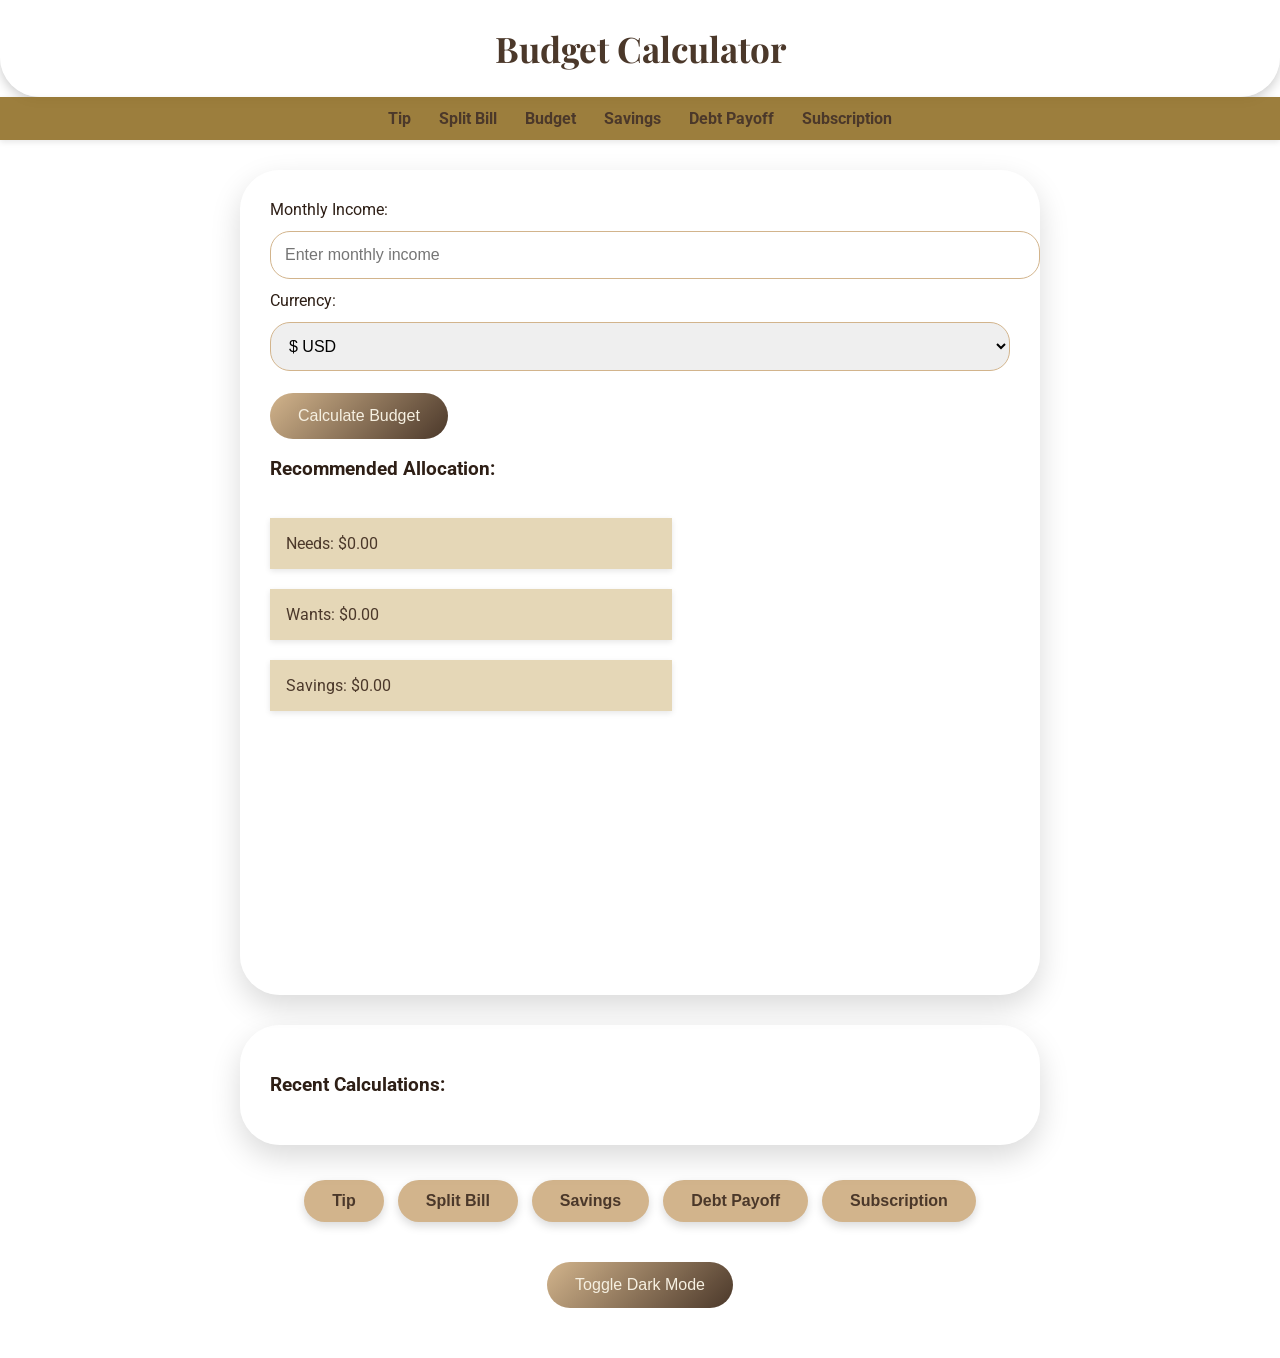
==== budget-calculator.html @ 4eb387f4 "Add files via upload" ====
<!DOCTYPE html>
<html lang="en">
<head>
    <meta charset="UTF-8">
    <meta name="viewport" content="width=device-width, initial-scale=1.0">
    <title>Budget Calculator</title>
    <link rel="stylesheet" href="style.css">
</head>
<body>
    <header>Budget Calculator</header>

    <nav>
        <a href="tip-calculator.html">Tip</a>
        <a href="split-bill.html">Split Bill</a>
        <a href="budget-calculator.html">Budget</a>
        <a href="savings-calculator.html">Savings</a>
        <a href="debt-payoff.html">Debt Payoff</a>
        <a href="subscription-calculator.html">Subscription</a>
    </nav>

    <div class="container">
        <div class="card">
            <label for="income">Monthly Income:</label>
            <input type="number" id="income" placeholder="Enter monthly income">

            <label for="currencySelect">Currency:</label>
            <select id="currencySelect" onchange="setCurrency(this.value)">
                <option value="$">$ USD</option>
                <option value="€">€ EUR</option>
                <option value="£">£ GBP</option>
            </select>

            <button onclick="calculateBudget()">Calculate Budget</button>

            <h3>Recommended Allocation:</h3>
            <div id="needs" class="chip">Needs: $0.00</div>
            <div id="wants" class="chip">Wants: $0.00</div>
            <div id="savings" class="chip">Savings: $0.00</div>

            <canvas id="budgetChart" width="400" height="250"></canvas>
        </div>

        <div class="card">
            <h3>Recent Calculations:</h3>
            <div id="budgetHistory"></div>
        </div>

        <div class="pages-buttons">
            <a href="tip-calculator.html"><button>Tip</button></a>
            <a href="split-bill.html"><button>Split Bill</button></a>
            <a href="savings-calculator.html"><button>Savings</button></a>
            <a href="debt-payoff.html"><button>Debt Payoff</button></a>
            <a href="subscription-calculator.html"><button>Subscription</button></a>
        </div>

        <div class="pages-buttons">
            <button onclick="document.body.classList.toggle('dark')">Toggle Dark Mode</button>
        </div>
    </div>

    <script src="script.js"></script>
    <script src="charts.js"></script>
</body>
</html>
---- style.css ----
/* ====== Fonts ====== */
@import url('https://fonts.googleapis.com/css2?family=Playfair+Display:wght@700&family=Roboto:wght@400;500&display=swap');

/* ====== Color Palette ====== */
:root {
  --cream: #f6f0e1;
  --sand: #e5d7b7;
  --almond: #d2b48c;
  --espresso: #4b382a;
  --accent: #cfa67a;
  --text-dark: #2e1f16;
  --text-light: #fffaf0;
}

/* ====== Body & Background ====== */
body {
  font-family: 'Roboto', sans-serif;
  margin:0;
  padding:0;
  background: url('images/bg-linen.jpg') no-repeat center center fixed;
  background-size: cover;
  color: var(--text-dark);
  transition: background 0.3s, color 0.3s;
}

/* Dark mode */
body.dark {
  background: #2e1f16;
  color: var(--text-light);
}

/* ====== Header ====== */
header {
  font-family: 'Playfair Display', serif;
  font-weight: 700;
  font-size: 2.2rem;
  text-align: center;
  padding: 25px 0;
  color: var(--espresso);
  background: rgba(255,255,255,0.7);
  box-shadow: 0 4px 12px rgba(0,0,0,0.2);
  border-bottom-left-radius: 40px;
  border-bottom-right-radius: 40px;
}

/* Dark mode header */
body.dark header {
  background: rgba(50,38,28,0.85);
  color: var(--text-light);
}

/* ====== Navigation ====== */
nav {
  text-align: center;
  padding: 12px 0;
  background: rgba(146, 113, 41, 0.9);
  box-shadow: 0 2px 6px rgba(0,0,0,0.1);
  margin-bottom: 30px;
}
nav a {
  margin: 0 12px;
  text-decoration: none;
  color: var(--espresso);
  font-weight: 700;
  font-size: 1rem;
}
body.dark nav a { color: var(--text-light); }

/* ====== Container ====== */
.container {
  max-width: 800px;
  margin: 0 auto 50px auto;
  padding: 0 20px;
}

/* ====== Glassmorphism Card ====== */
.card {
  background: rgba(255,255,255,0.6);
  backdrop-filter: blur(10px);
  border-radius: 40px;
  box-shadow: 0 12px 30px rgba(0,0,0,0.15);
  padding: 30px;
  margin-bottom: 30px;
  transition: transform 0.2s ease, background 0.3s;
}
.card:hover {
  transform: translateY(-5px);
}
body.dark .card { background: rgba(50,38,28,0.85); }

/* ====== Inputs ====== */
input, select {
  width: 100%;
  padding: 14px;
  margin: 12px 0;
  border-radius: 20px;
  border: 1px solid var(--almond);
  font-size: 16px;
  outline: none;
  transition: all 0.2s;
}
input:focus, select:focus { border-color: var(--espresso); }

/* ====== Buttons ====== */
button {
  background: linear-gradient(135deg, var(--almond), var(--espresso));
  color: var(--cream);
  border: none;
  padding: 14px 28px;
  border-radius: 30px;
  cursor: pointer;
  font-size: 16px;
  font-weight: 500;
  margin-top: 10px;
  transition: all 0.2s ease;
}
button:hover {
  background: linear-gradient(135deg, var(--espresso), var(--almond));
  transform: scale(1.05);
}

/* ====== Result Chips ====== */
.chip {
  display: inline-block;
  background: var(--sand);
  color: var(--espresso);
  margin-top: 20px;
  padding: 16px;
  min-height: auto;
  height: auto;
  display: inline-block;
  width: 50%;
  box-shadow: 0 2px 6px rgba(0,0,0,0.1);
  transition: transform 0.2s;
}
.chip.pop { transform: scale(1.2); }

/* Dark mode chip */
body.dark .chip { background: #7a5a3e; color: var(--text-light); }

/* ====== Pages Buttons ====== */
.pages-buttons {
  text-align: center;
  margin-top: 25px;
}
.pages-buttons a button {
  border-radius: 50px;
  padding: 12px 28px;
  margin: 5px;
  background: var(--almond);
  color: var(--espresso);
  font-weight: 700;
  box-shadow: 0 4px 10px rgba(0,0,0,0.15);
  transition: all 0.2s ease;
}
.pages-buttons a button:hover {
  background: var(--espresso);
  color: var(--cream);
  transform: scale(1.05);
}
body.dark .pages-buttons a button { background: #7a5a3e; color: var(--text-light); }

/* ====== Sliders ====== */
input[type=range] {
  -webkit-appearance: none;
  width: 100%;
  height: 10px;
  border-radius: 10px;
  background: var(--almond);
  outline: none;
  transition: background 0.2s;
}
input[type=range]::-webkit-slider-thumb {
  -webkit-appearance: none;
  appearance: none;
  width: 22px;
  height: 22px;
  border-radius: 50%;
  background: var(--espresso);
  cursor: pointer;
}
input[type=range]::-moz-range-thumb {
  width: 22px;
  height: 22px;
  border-radius: 50%;
  background: var(--espresso);
  cursor: pointer;
}

/* ====== Responsive ====== */
@media(max-width:768px){
  header { font-size:1.8rem; }
  button { width: 100%; }
  nav a { display: block; margin: 5px 0; }
}
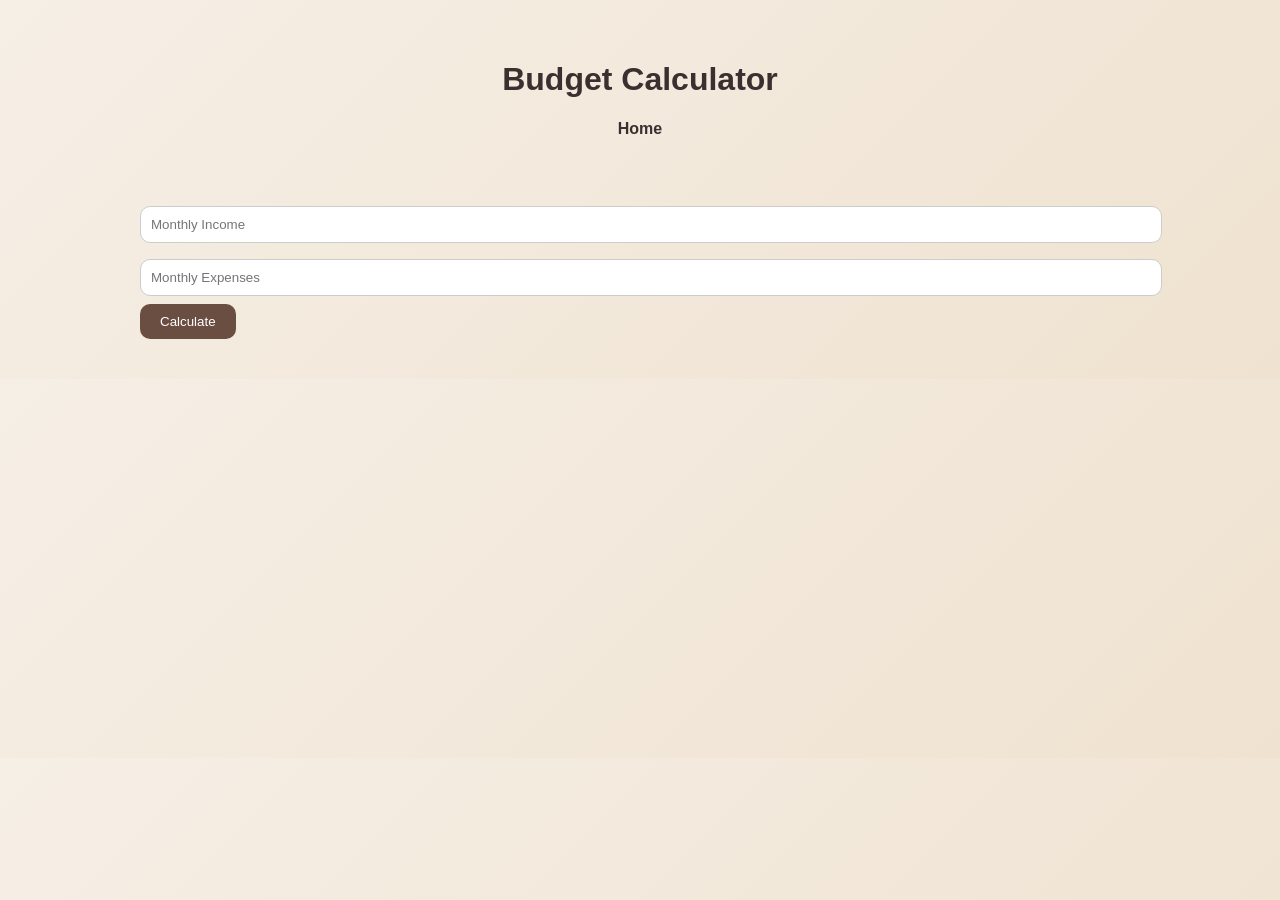
==== commit 95d24237: "Update budget-calculator.html" ====
--- a/budget-calculator.html
+++ b/budget-calculator.html
@@ -1,64 +1,30 @@
 <!DOCTYPE html>
-<html lang="en">
+<html>
 <head>
-    <meta charset="UTF-8">
-    <meta name="viewport" content="width=device-width, initial-scale=1.0">
-    <title>Budget Calculator</title>
-    <link rel="stylesheet" href="style.css">
+<title>Budget Calculator</title>
+<link rel="stylesheet" href="style.css">
+<script src="script.js"></script>
 </head>
+
 <body>
-    <header>Budget Calculator</header>
 
-    <nav>
-        <a href="tip-calculator.html">Tip</a>
-        <a href="split-bill.html">Split Bill</a>
-        <a href="budget-calculator.html">Budget</a>
-        <a href="savings-calculator.html">Savings</a>
-        <a href="debt-payoff.html">Debt Payoff</a>
-        <a href="subscription-calculator.html">Subscription</a>
-    </nav>
+<header>
+<h1>Budget Calculator</h1>
+<nav>
+<a href="index.html">Home</a>
+</nav>
+</header>
 
-    <div class="container">
-        <div class="card">
-            <label for="income">Monthly Income:</label>
-            <input type="number" id="income" placeholder="Enter monthly income">
+<div class="container">
 
-            <label for="currencySelect">Currency:</label>
-            <select id="currencySelect" onchange="setCurrency(this.value)">
-                <option value="$">$ USD</option>
-                <option value="€">€ EUR</option>
-                <option value="£">£ GBP</option>
-            </select>
+<input id="income" placeholder="Monthly Income">
+<input id="expenses" placeholder="Monthly Expenses">
 
-            <button onclick="calculateBudget()">Calculate Budget</button>
+<button onclick="calcBudget()">Calculate</button>
 
-            <h3>Recommended Allocation:</h3>
-            <div id="needs" class="chip">Needs: $0.00</div>
-            <div id="wants" class="chip">Wants: $0.00</div>
-            <div id="savings" class="chip">Savings: $0.00</div>
+<div id="result" class="result"></div>
 
-            <canvas id="budgetChart" width="400" height="250"></canvas>
-        </div>
+</div>
 
-        <div class="card">
-            <h3>Recent Calculations:</h3>
-            <div id="budgetHistory"></div>
-        </div>
-
-        <div class="pages-buttons">
-            <a href="tip-calculator.html"><button>Tip</button></a>
-            <a href="split-bill.html"><button>Split Bill</button></a>
-            <a href="savings-calculator.html"><button>Savings</button></a>
-            <a href="debt-payoff.html"><button>Debt Payoff</button></a>
-            <a href="subscription-calculator.html"><button>Subscription</button></a>
-        </div>
-
-        <div class="pages-buttons">
-            <button onclick="document.body.classList.toggle('dark')">Toggle Dark Mode</button>
-        </div>
-    </div>
-
-    <script src="script.js"></script>
-    <script src="charts.js"></script>
 </body>
-</html>+</html>
--- a/style.css
+++ b/style.css
@@ -1,195 +1,71 @@
-/* ====== Fonts ====== */
-@import url('https://fonts.googleapis.com/css2?family=Playfair+Display:wght@700&family=Roboto:wght@400;500&display=swap');
-
-/* ====== Color Palette ====== */
-:root {
-  --cream: #f6f0e1;
-  --sand: #e5d7b7;
-  --almond: #d2b48c;
-  --espresso: #4b382a;
-  --accent: #cfa67a;
-  --text-dark: #2e1f16;
-  --text-light: #fffaf0;
+body{
+margin:0;
+font-family:Arial, sans-serif;
+background:linear-gradient(135deg,#f6efe6,#efe2d0);
+color:#3b2f2f;
 }
 
-/* ====== Body & Background ====== */
-body {
-  font-family: 'Roboto', sans-serif;
-  margin:0;
-  padding:0;
-  background: url('images/bg-linen.jpg') no-repeat center center fixed;
-  background-size: cover;
-  color: var(--text-dark);
-  transition: background 0.3s, color 0.3s;
+header{
+text-align:center;
+padding:40px;
 }
 
-/* Dark mode */
-body.dark {
-  background: #2e1f16;
-  color: var(--text-light);
+nav{
+margin-top:15px;
 }
 
-/* ====== Header ====== */
-header {
-  font-family: 'Playfair Display', serif;
-  font-weight: 700;
-  font-size: 2.2rem;
-  text-align: center;
-  padding: 25px 0;
-  color: var(--espresso);
-  background: rgba(255,255,255,0.7);
-  box-shadow: 0 4px 12px rgba(0,0,0,0.2);
-  border-bottom-left-radius: 40px;
-  border-bottom-right-radius: 40px;
+nav a{
+margin:0 10px;
+text-decoration:none;
+font-weight:bold;
+color:#3b2f2f;
 }
 
-/* Dark mode header */
-body.dark header {
-  background: rgba(50,38,28,0.85);
-  color: var(--text-light);
+.container{
+max-width:1000px;
+margin:auto;
+padding:20px;
 }
 
-/* ====== Navigation ====== */
-nav {
-  text-align: center;
-  padding: 12px 0;
-  background: rgba(146, 113, 41, 0.9);
-  box-shadow: 0 2px 6px rgba(0,0,0,0.1);
-  margin-bottom: 30px;
-}
-nav a {
-  margin: 0 12px;
-  text-decoration: none;
-  color: var(--espresso);
-  font-weight: 700;
-  font-size: 1rem;
-}
-body.dark nav a { color: var(--text-light); }
-
-/* ====== Container ====== */
-.container {
-  max-width: 800px;
-  margin: 0 auto 50px auto;
-  padding: 0 20px;
+.card-grid{
+display:grid;
+grid-template-columns:repeat(auto-fit,minmax(250px,1fr));
+gap:25px;
 }
 
-/* ====== Glassmorphism Card ====== */
-.card {
-  background: rgba(255,255,255,0.6);
-  backdrop-filter: blur(10px);
-  border-radius: 40px;
-  box-shadow: 0 12px 30px rgba(0,0,0,0.15);
-  padding: 30px;
-  margin-bottom: 30px;
-  transition: transform 0.2s ease, background 0.3s;
-}
-.card:hover {
-  transform: translateY(-5px);
-}
-body.dark .card { background: rgba(50,38,28,0.85); }
-
-/* ====== Inputs ====== */
-input, select {
-  width: 100%;
-  padding: 14px;
-  margin: 12px 0;
-  border-radius: 20px;
-  border: 1px solid var(--almond);
-  font-size: 16px;
-  outline: none;
-  transition: all 0.2s;
-}
-input:focus, select:focus { border-color: var(--espresso); }
-
-/* ====== Buttons ====== */
-button {
-  background: linear-gradient(135deg, var(--almond), var(--espresso));
-  color: var(--cream);
-  border: none;
-  padding: 14px 28px;
-  border-radius: 30px;
-  cursor: pointer;
-  font-size: 16px;
-  font-weight: 500;
-  margin-top: 10px;
-  transition: all 0.2s ease;
-}
-button:hover {
-  background: linear-gradient(135deg, var(--espresso), var(--almond));
-  transform: scale(1.05);
+.card{
+background:white;
+padding:30px;
+border-radius:30px;
+text-decoration:none;
+color:#333;
+box-shadow:0 10px 25px rgba(0,0,0,0.1);
+transition:0.3s;
 }
 
-/* ====== Result Chips ====== */
-.chip {
-  display: inline-block;
-  background: var(--sand);
-  color: var(--espresso);
-  margin-top: 20px;
-  padding: 16px;
-  min-height: auto;
-  height: auto;
-  display: inline-block;
-  width: 50%;
-  box-shadow: 0 2px 6px rgba(0,0,0,0.1);
-  transition: transform 0.2s;
-}
-.chip.pop { transform: scale(1.2); }
-
-/* Dark mode chip */
-body.dark .chip { background: #7a5a3e; color: var(--text-light); }
-
-/* ====== Pages Buttons ====== */
-.pages-buttons {
-  text-align: center;
-  margin-top: 25px;
-}
-.pages-buttons a button {
-  border-radius: 50px;
-  padding: 12px 28px;
-  margin: 5px;
-  background: var(--almond);
-  color: var(--espresso);
-  font-weight: 700;
-  box-shadow: 0 4px 10px rgba(0,0,0,0.15);
-  transition: all 0.2s ease;
-}
-.pages-buttons a button:hover {
-  background: var(--espresso);
-  color: var(--cream);
-  transform: scale(1.05);
-}
-body.dark .pages-buttons a button { background: #7a5a3e; color: var(--text-light); }
-
-/* ====== Sliders ====== */
-input[type=range] {
-  -webkit-appearance: none;
-  width: 100%;
-  height: 10px;
-  border-radius: 10px;
-  background: var(--almond);
-  outline: none;
-  transition: background 0.2s;
-}
-input[type=range]::-webkit-slider-thumb {
-  -webkit-appearance: none;
-  appearance: none;
-  width: 22px;
-  height: 22px;
-  border-radius: 50%;
-  background: var(--espresso);
-  cursor: pointer;
-}
-input[type=range]::-moz-range-thumb {
-  width: 22px;
-  height: 22px;
-  border-radius: 50%;
-  background: var(--espresso);
-  cursor: pointer;
+.card:hover{
+transform:translateY(-6px);
 }
 
-/* ====== Responsive ====== */
-@media(max-width:768px){
-  header { font-size:1.8rem; }
-  button { width: 100%; }
-  nav a { display: block; margin: 5px 0; }
-}+input{
+width:100%;
+padding:10px;
+margin:8px 0;
+border-radius:10px;
+border:1px solid #ccc;
+}
+
+button{
+padding:10px 20px;
+border:none;
+border-radius:10px;
+background:#6a4e42;
+color:white;
+cursor:pointer;
+}
+
+.result{
+margin-top:20px;
+font-size:20px;
+font-weight:bold;
+}
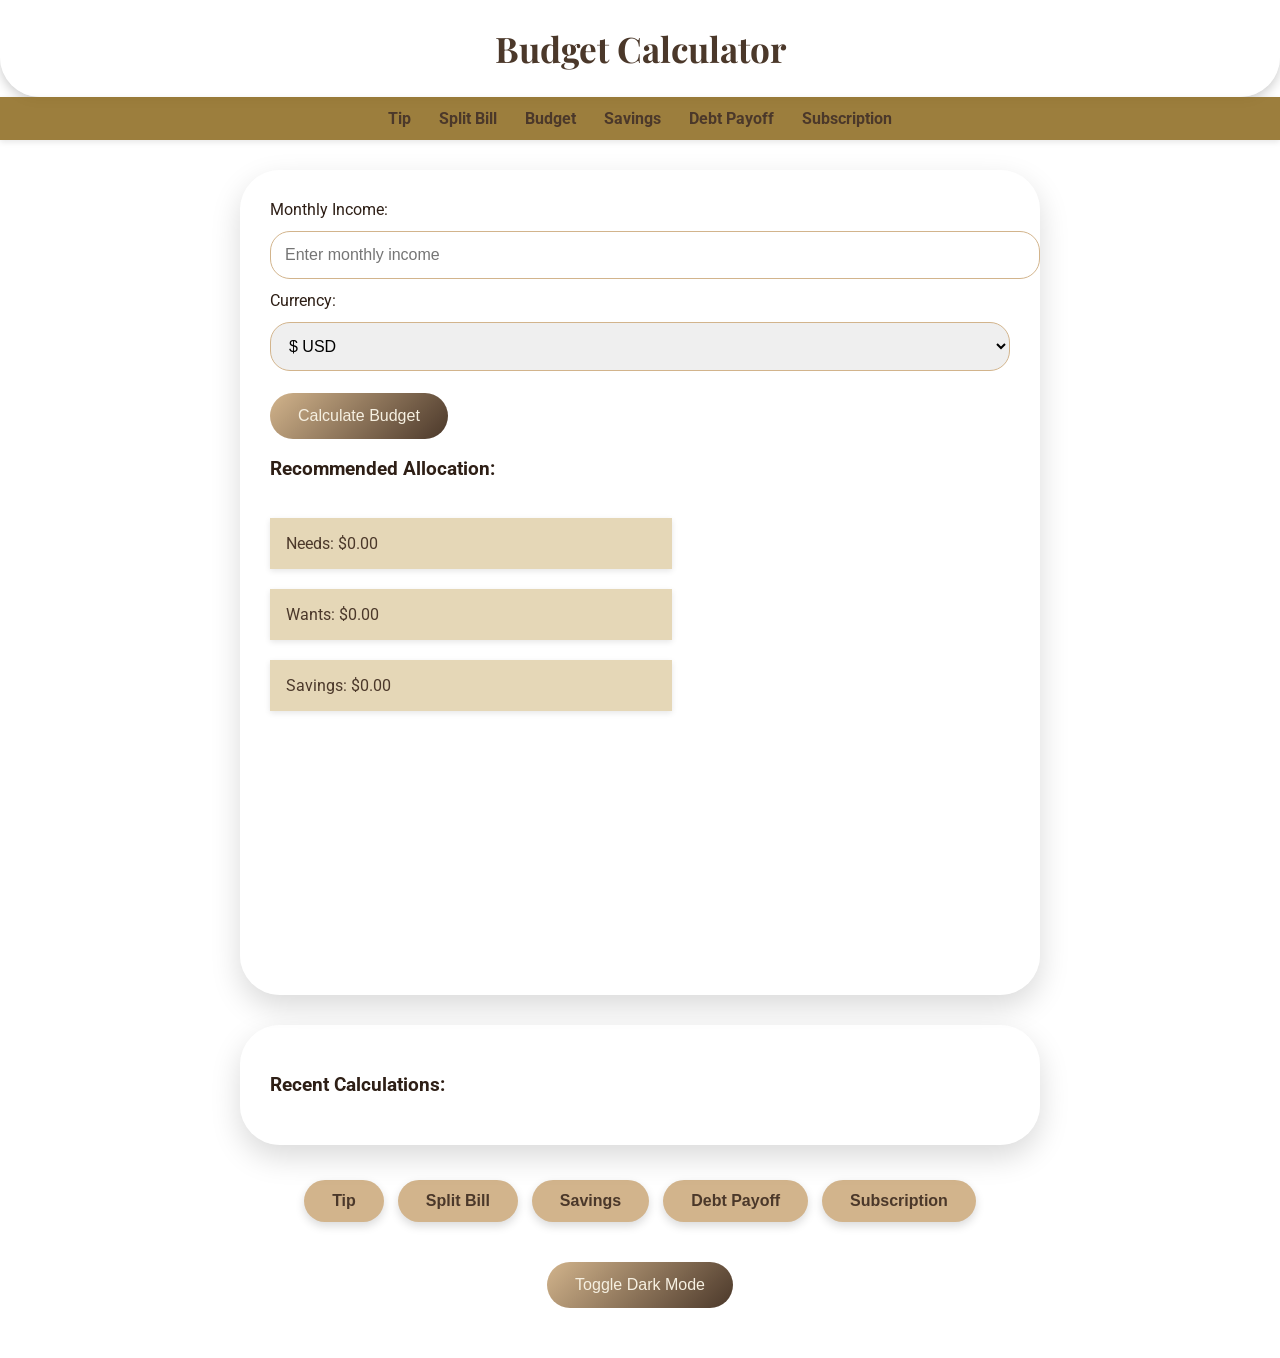
==== commit 5332cebb: "Add files via upload" ====
--- a/budget-calculator.html
+++ b/budget-calculator.html
@@ -1,30 +1,64 @@
 <!DOCTYPE html>
-<html>
+<html lang="en">
 <head>
-<title>Budget Calculator</title>
-<link rel="stylesheet" href="style.css">
-<script src="script.js"></script>
+    <meta charset="UTF-8">
+    <meta name="viewport" content="width=device-width, initial-scale=1.0">
+    <title>Budget Calculator</title>
+    <link rel="stylesheet" href="style.css">
 </head>
+<body>
+    <header>Budget Calculator</header>
 
-<body>
+    <nav>
+        <a href="tip-calculator.html">Tip</a>
+        <a href="split-bill.html">Split Bill</a>
+        <a href="budget-calculator.html">Budget</a>
+        <a href="savings-calculator.html">Savings</a>
+        <a href="debt-payoff.html">Debt Payoff</a>
+        <a href="subscription-calculator.html">Subscription</a>
+    </nav>
 
-<header>
-<h1>Budget Calculator</h1>
-<nav>
-<a href="index.html">Home</a>
-</nav>
-</header>
+    <div class="container">
+        <div class="card">
+            <label for="income">Monthly Income:</label>
+            <input type="number" id="income" placeholder="Enter monthly income">
 
-<div class="container">
+            <label for="currencySelect">Currency:</label>
+            <select id="currencySelect" onchange="setCurrency(this.value)">
+                <option value="$">$ USD</option>
+                <option value="€">€ EUR</option>
+                <option value="£">£ GBP</option>
+            </select>
 
-<input id="income" placeholder="Monthly Income">
-<input id="expenses" placeholder="Monthly Expenses">
+            <button onclick="calculateBudget()">Calculate Budget</button>
 
-<button onclick="calcBudget()">Calculate</button>
+            <h3>Recommended Allocation:</h3>
+            <div id="needs" class="chip">Needs: $0.00</div>
+            <div id="wants" class="chip">Wants: $0.00</div>
+            <div id="savings" class="chip">Savings: $0.00</div>
 
-<div id="result" class="result"></div>
+            <canvas id="budgetChart" width="400" height="250"></canvas>
+        </div>
 
-</div>
+        <div class="card">
+            <h3>Recent Calculations:</h3>
+            <div id="budgetHistory"></div>
+        </div>
 
+        <div class="pages-buttons">
+            <a href="tip-calculator.html"><button>Tip</button></a>
+            <a href="split-bill.html"><button>Split Bill</button></a>
+            <a href="savings-calculator.html"><button>Savings</button></a>
+            <a href="debt-payoff.html"><button>Debt Payoff</button></a>
+            <a href="subscription-calculator.html"><button>Subscription</button></a>
+        </div>
+
+        <div class="pages-buttons">
+            <button onclick="document.body.classList.toggle('dark')">Toggle Dark Mode</button>
+        </div>
+    </div>
+
+    <script src="script.js"></script>
+    <script src="charts.js"></script>
 </body>
-</html>
+</html>
--- a/style.css
+++ b/style.css
@@ -1,71 +1,195 @@
-body{
-margin:0;
-font-family:Arial, sans-serif;
-background:linear-gradient(135deg,#f6efe6,#efe2d0);
-color:#3b2f2f;
+/* ====== Fonts ====== */
+@import url('https://fonts.googleapis.com/css2?family=Playfair+Display:wght@700&family=Roboto:wght@400;500&display=swap');
+
+/* ====== Color Palette ====== */
+:root {
+  --cream: #f6f0e1;
+  --sand: #e5d7b7;
+  --almond: #d2b48c;
+  --espresso: #4b382a;
+  --accent: #cfa67a;
+  --text-dark: #2e1f16;
+  --text-light: #fffaf0;
 }
 
-header{
-text-align:center;
-padding:40px;
+/* ====== Body & Background ====== */
+body {
+  font-family: 'Roboto', sans-serif;
+  margin:0;
+  padding:0;
+  background: url('images/bg-linen.jpg') no-repeat center center fixed;
+  background-size: cover;
+  color: var(--text-dark);
+  transition: background 0.3s, color 0.3s;
 }
 
-nav{
-margin-top:15px;
+/* Dark mode */
+body.dark {
+  background: #2e1f16;
+  color: var(--text-light);
 }
 
-nav a{
-margin:0 10px;
-text-decoration:none;
-font-weight:bold;
-color:#3b2f2f;
+/* ====== Header ====== */
+header {
+  font-family: 'Playfair Display', serif;
+  font-weight: 700;
+  font-size: 2.2rem;
+  text-align: center;
+  padding: 25px 0;
+  color: var(--espresso);
+  background: rgba(255,255,255,0.7);
+  box-shadow: 0 4px 12px rgba(0,0,0,0.2);
+  border-bottom-left-radius: 40px;
+  border-bottom-right-radius: 40px;
 }
 
-.container{
-max-width:1000px;
-margin:auto;
-padding:20px;
+/* Dark mode header */
+body.dark header {
+  background: rgba(50,38,28,0.85);
+  color: var(--text-light);
 }
 
-.card-grid{
-display:grid;
-grid-template-columns:repeat(auto-fit,minmax(250px,1fr));
-gap:25px;
+/* ====== Navigation ====== */
+nav {
+  text-align: center;
+  padding: 12px 0;
+  background: rgba(146, 113, 41, 0.9);
+  box-shadow: 0 2px 6px rgba(0,0,0,0.1);
+  margin-bottom: 30px;
+}
+nav a {
+  margin: 0 12px;
+  text-decoration: none;
+  color: var(--espresso);
+  font-weight: 700;
+  font-size: 1rem;
+}
+body.dark nav a { color: var(--text-light); }
+
+/* ====== Container ====== */
+.container {
+  max-width: 800px;
+  margin: 0 auto 50px auto;
+  padding: 0 20px;
 }
 
-.card{
-background:white;
-padding:30px;
-border-radius:30px;
-text-decoration:none;
-color:#333;
-box-shadow:0 10px 25px rgba(0,0,0,0.1);
-transition:0.3s;
+/* ====== Glassmorphism Card ====== */
+.card {
+  background: rgba(255,255,255,0.6);
+  backdrop-filter: blur(10px);
+  border-radius: 40px;
+  box-shadow: 0 12px 30px rgba(0,0,0,0.15);
+  padding: 30px;
+  margin-bottom: 30px;
+  transition: transform 0.2s ease, background 0.3s;
+}
+.card:hover {
+  transform: translateY(-5px);
+}
+body.dark .card { background: rgba(50,38,28,0.85); }
+
+/* ====== Inputs ====== */
+input, select {
+  width: 100%;
+  padding: 14px;
+  margin: 12px 0;
+  border-radius: 20px;
+  border: 1px solid var(--almond);
+  font-size: 16px;
+  outline: none;
+  transition: all 0.2s;
+}
+input:focus, select:focus { border-color: var(--espresso); }
+
+/* ====== Buttons ====== */
+button {
+  background: linear-gradient(135deg, var(--almond), var(--espresso));
+  color: var(--cream);
+  border: none;
+  padding: 14px 28px;
+  border-radius: 30px;
+  cursor: pointer;
+  font-size: 16px;
+  font-weight: 500;
+  margin-top: 10px;
+  transition: all 0.2s ease;
+}
+button:hover {
+  background: linear-gradient(135deg, var(--espresso), var(--almond));
+  transform: scale(1.05);
 }
 
-.card:hover{
-transform:translateY(-6px);
+/* ====== Result Chips ====== */
+.chip {
+  display: inline-block;
+  background: var(--sand);
+  color: var(--espresso);
+  margin-top: 20px;
+  padding: 16px;
+  min-height: auto;
+  height: auto;
+  display: inline-block;
+  width: 50%;
+  box-shadow: 0 2px 6px rgba(0,0,0,0.1);
+  transition: transform 0.2s;
+}
+.chip.pop { transform: scale(1.2); }
+
+/* Dark mode chip */
+body.dark .chip { background: #7a5a3e; color: var(--text-light); }
+
+/* ====== Pages Buttons ====== */
+.pages-buttons {
+  text-align: center;
+  margin-top: 25px;
+}
+.pages-buttons a button {
+  border-radius: 50px;
+  padding: 12px 28px;
+  margin: 5px;
+  background: var(--almond);
+  color: var(--espresso);
+  font-weight: 700;
+  box-shadow: 0 4px 10px rgba(0,0,0,0.15);
+  transition: all 0.2s ease;
+}
+.pages-buttons a button:hover {
+  background: var(--espresso);
+  color: var(--cream);
+  transform: scale(1.05);
+}
+body.dark .pages-buttons a button { background: #7a5a3e; color: var(--text-light); }
+
+/* ====== Sliders ====== */
+input[type=range] {
+  -webkit-appearance: none;
+  width: 100%;
+  height: 10px;
+  border-radius: 10px;
+  background: var(--almond);
+  outline: none;
+  transition: background 0.2s;
+}
+input[type=range]::-webkit-slider-thumb {
+  -webkit-appearance: none;
+  appearance: none;
+  width: 22px;
+  height: 22px;
+  border-radius: 50%;
+  background: var(--espresso);
+  cursor: pointer;
+}
+input[type=range]::-moz-range-thumb {
+  width: 22px;
+  height: 22px;
+  border-radius: 50%;
+  background: var(--espresso);
+  cursor: pointer;
 }
 
-input{
-width:100%;
-padding:10px;
-margin:8px 0;
-border-radius:10px;
-border:1px solid #ccc;
-}
-
-button{
-padding:10px 20px;
-border:none;
-border-radius:10px;
-background:#6a4e42;
-color:white;
-cursor:pointer;
-}
-
-.result{
-margin-top:20px;
-font-size:20px;
-font-weight:bold;
-}
+/* ====== Responsive ====== */
+@media(max-width:768px){
+  header { font-size:1.8rem; }
+  button { width: 100%; }
+  nav a { display: block; margin: 5px 0; }
+}
